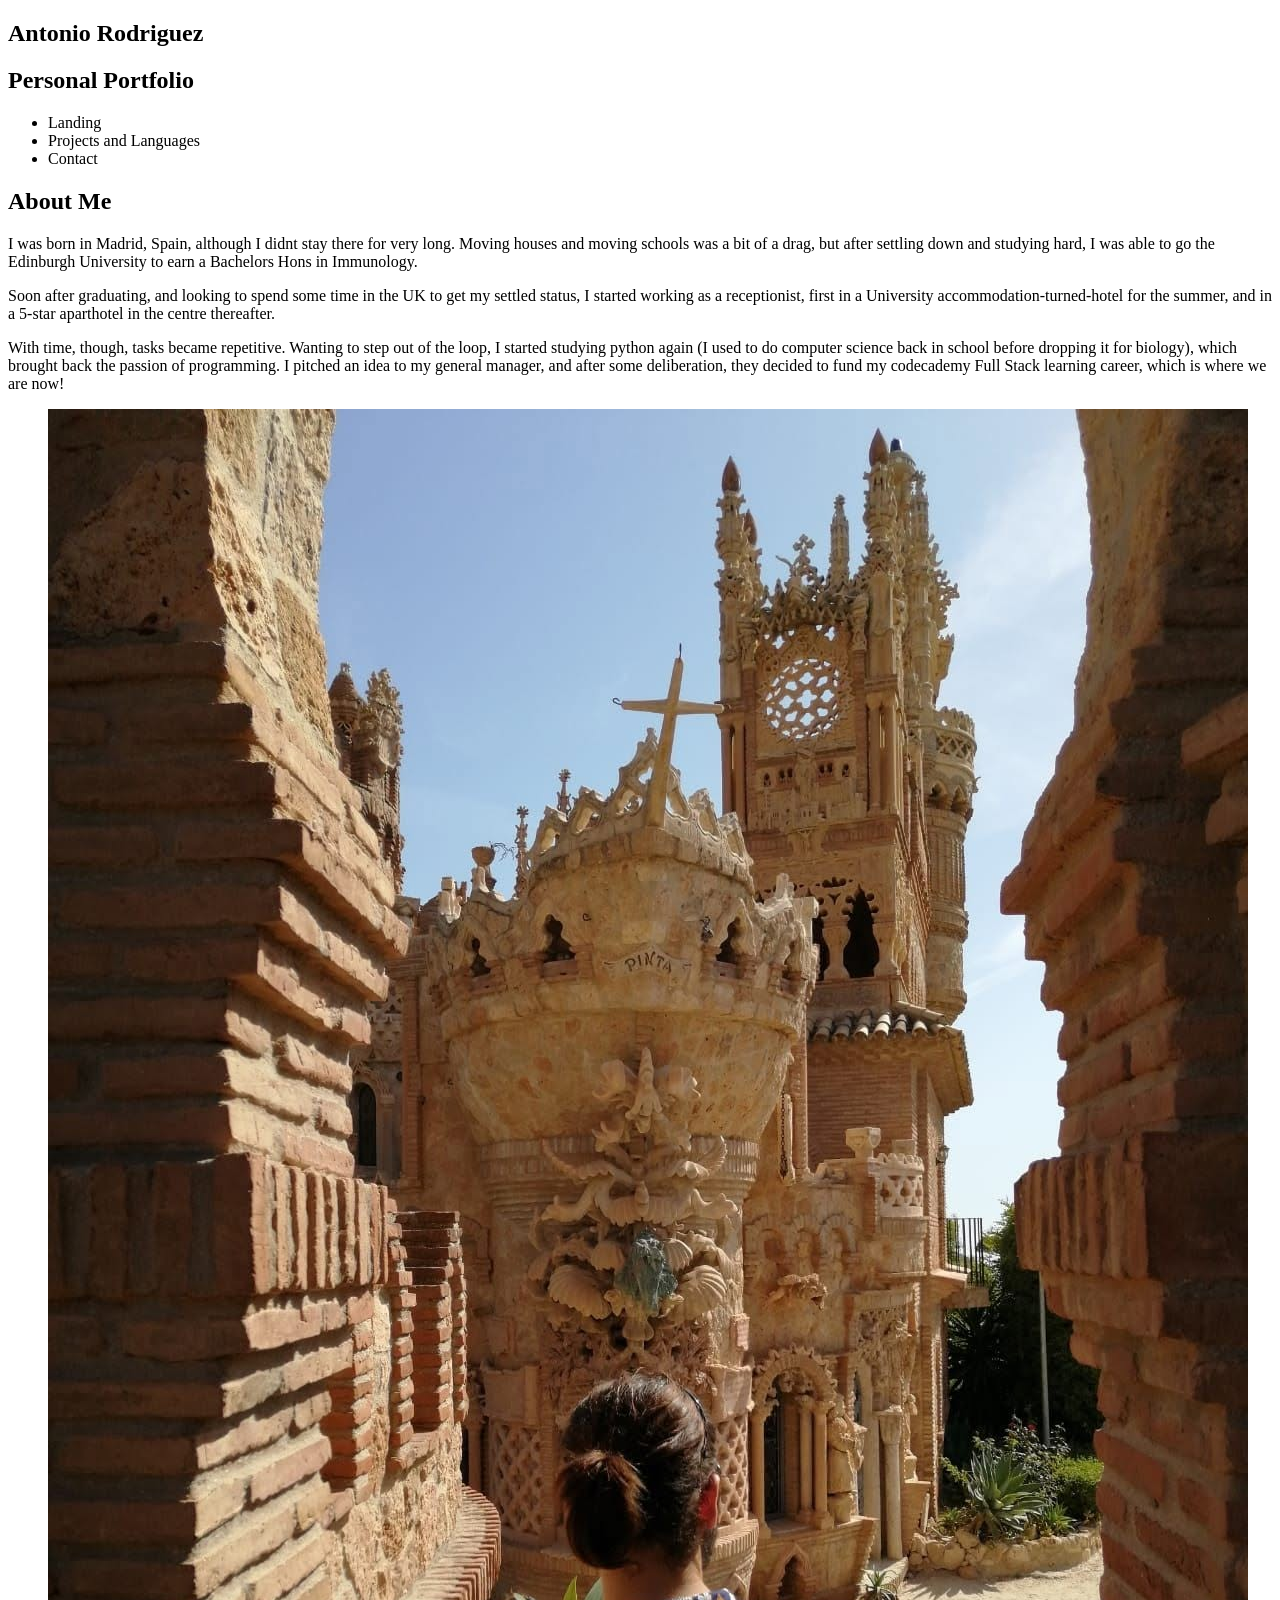
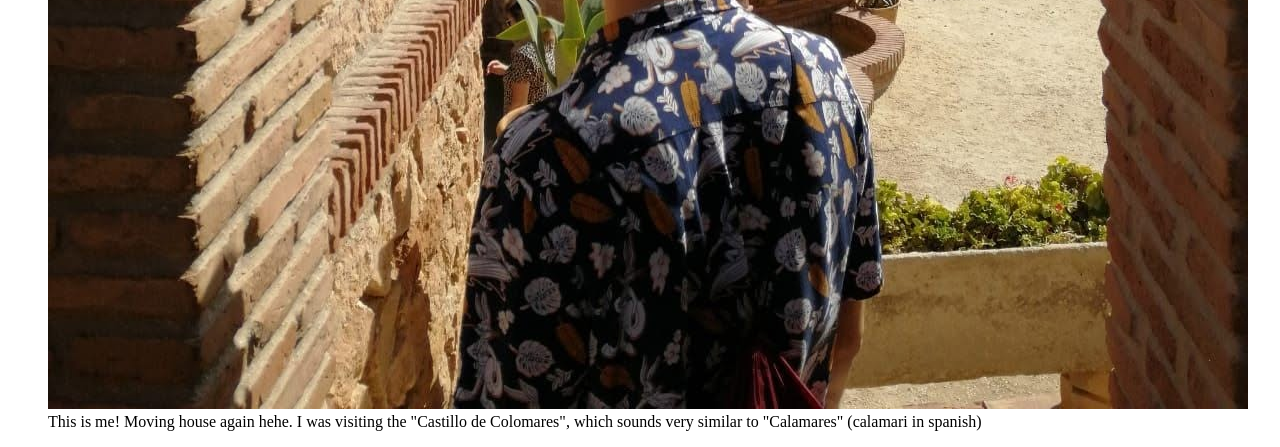
==== Landing/landing.html @ 5fea7073 "Add landing info and images + more files" ====
<!DOCTYPE html>
<html lang="en">
<head>
    <meta charset="UTF-8">
    <meta name="viewport" content="width=device-width, initial-scale=1.0">
    <title>Landing</title>
</head>
<body>
    <header>
        <section id="main_title">
            <h1>Antonio Rodriguez</h1>
            <h2>Personal Portfolio</h2>
        </section>
        <nav>
            <ul>
                <li>Landing</li>
                <li>Projects and Languages</li>
                <li>Contact</li>
            </ul>
        </nav>

    </header>

    <main>
        <section id="bio">
            <h2>About Me</h2>
            <p>I was born in Madrid, Spain, although I didnt stay there for very long. Moving houses and moving schools was a bit of a drag, but after settling down and studying hard, I was able to go the Edinburgh University to earn a Bachelors Hons in Immunology.</p>
            <p>Soon after graduating, and looking to spend some time in the UK to get my settled status, I started working as a receptionist, first in a University accommodation-turned-hotel for the summer, and in a 5-star aparthotel in the centre thereafter.</p>
            <p>With time, though, tasks became repetitive. Wanting to step out of the loop, I started studying python again (I used to do computer science back in school before dropping it for biology), which brought back the passion of programming. I pitched an idea to my general manager, and after some deliberation, they decided to fund my codecademy Full Stack learning career, which is where we are now!</p>
            <figure>
                <img src="../resources/images/profile.jpg" alt="photo of me in Malaga">
                <figcaption>This is me! Moving house again hehe. I was visiting the "Castillo de Colomares", which sounds very similar to "Calamares" (calamari in spanish)</figcaption>
            </figure>
        </section>
    </main>

</body>
</html>
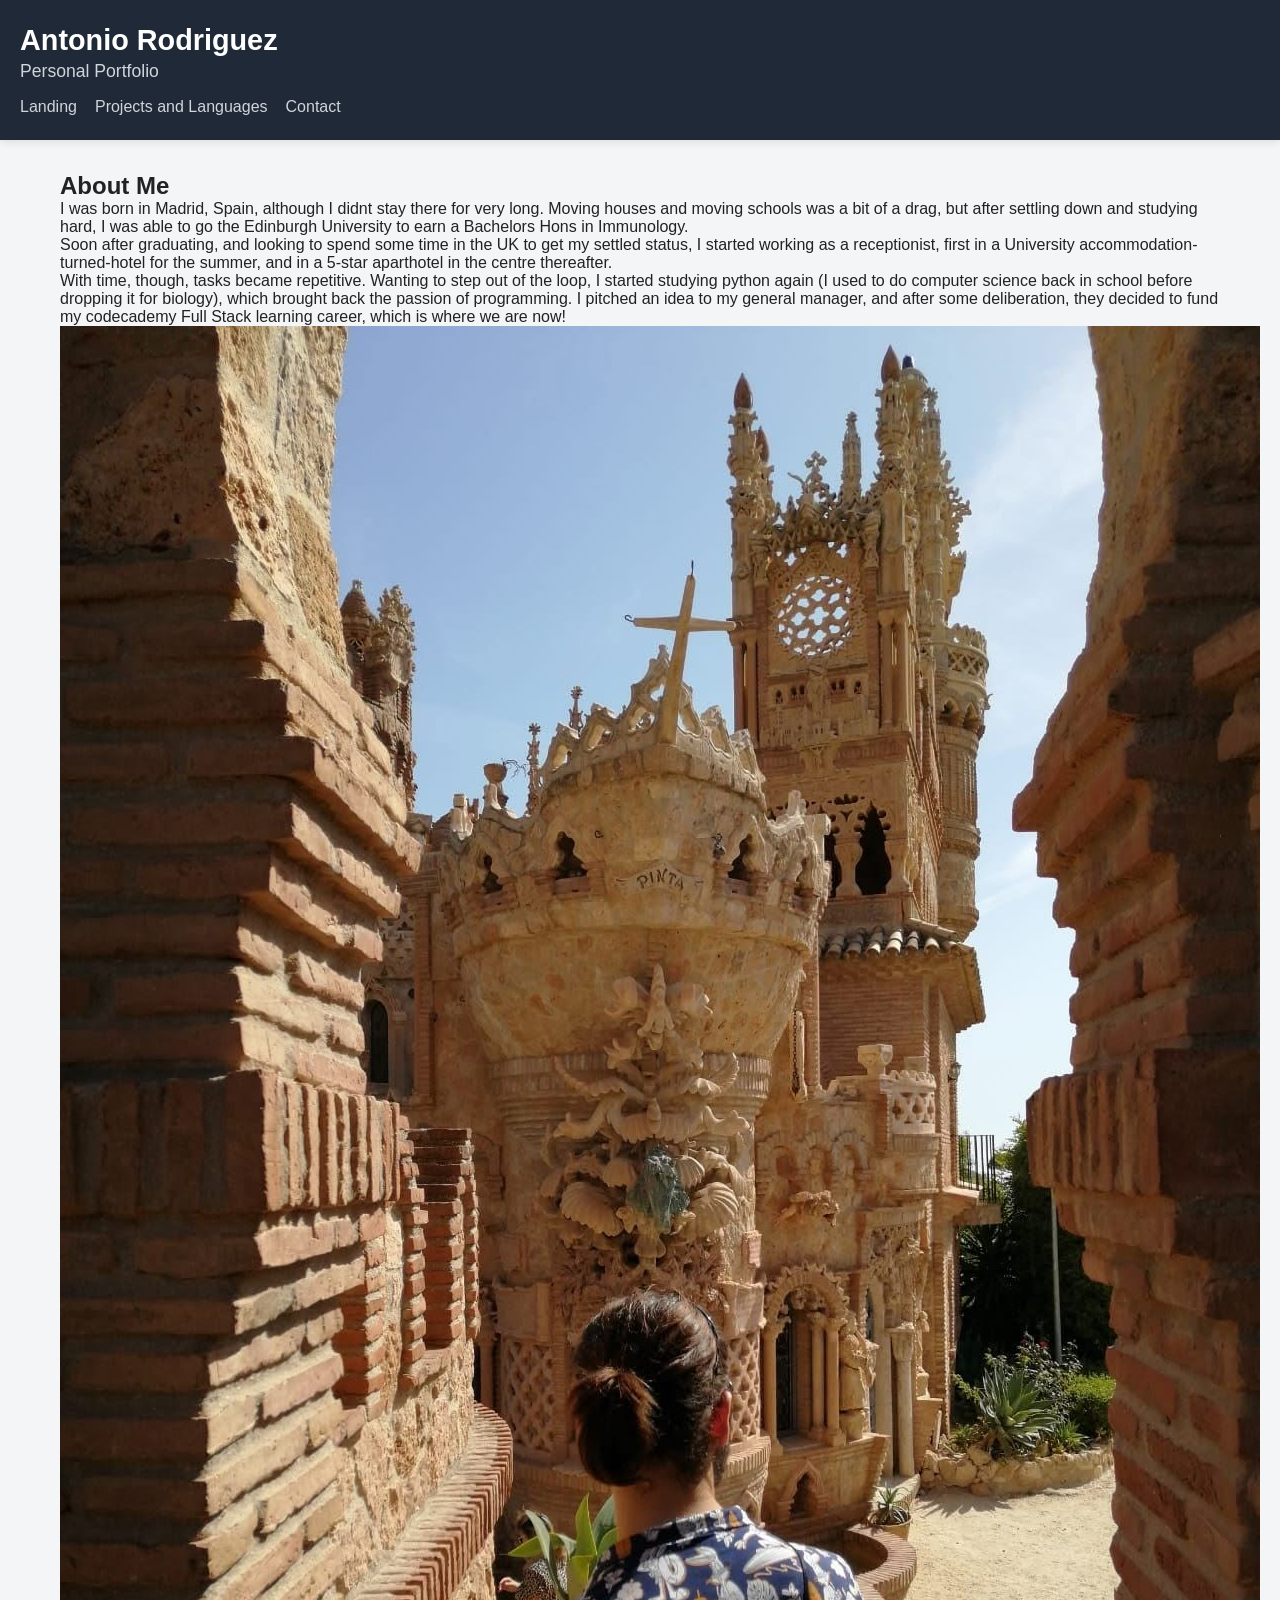
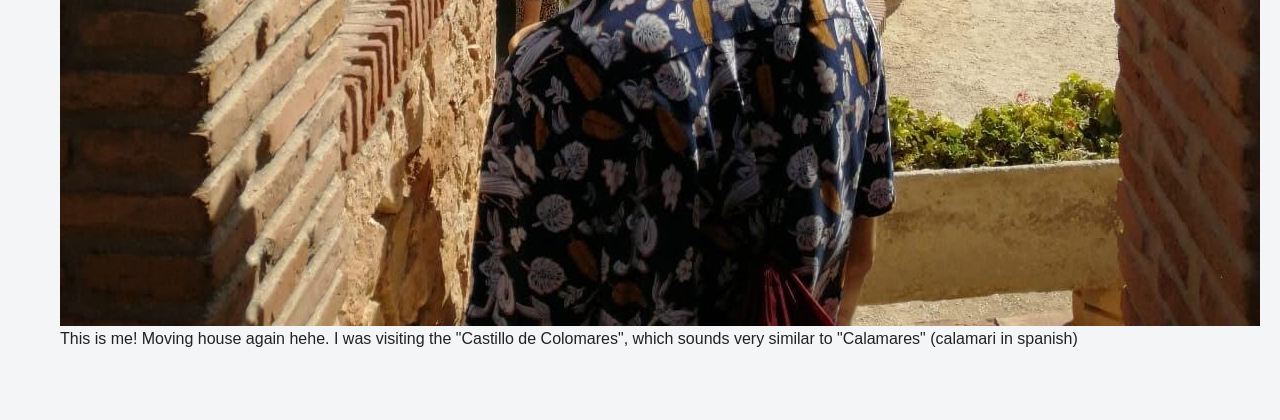
==== commit c877895a: "Add general styling" ====
--- a/Landing/landing.html
+++ b/Landing/landing.html
@@ -4,6 +4,7 @@
     <meta charset="UTF-8">
     <meta name="viewport" content="width=device-width, initial-scale=1.0">
     <title>Landing</title>
+    <link rel="stylesheet" href="../resources/styling/general.css">
 </head>
 <body>
     <header>
--- a/resources/styling/general.css
+++ b/resources/styling/general.css
@@ -0,0 +1,115 @@
+/* General Styles - Applied to All Pages */
+
+:root {
+    --primary-dark: #1f2937;
+    --text-light: #d1d5db;
+    --text-dark: #222;
+    --bg-light: #f4f5f7;
+    --white: #ffffff;
+}
+
+* {
+    margin: 0;
+    padding: 0;
+    box-sizing: border-box;
+}
+
+body {
+    font-family: Arial, sans-serif;
+    color: var(--text-dark);
+    background: var(--bg-light);
+}
+
+/* Header Styles */
+header {
+    background: var(--primary-dark);
+    color: var(--white);
+    padding: 24px 20px;
+    box-shadow: 0 2px 8px rgba(0, 0, 0, 0.1);
+}
+
+#main_title h1,
+#main_title h2 {
+    margin: 0;
+}
+
+#main_title h1 {
+    font-size: 1.8rem;
+    margin-bottom: 4px;
+}
+
+#main_title h2 {
+    font-size: 1.1rem;
+    font-weight: normal;
+    color: var(--text-light);
+}
+
+/* Navigation Bar */
+nav ul {
+    list-style: none;
+    display: flex;
+    gap: 18px;
+    padding: 0;
+    margin: 16px 0 0;
+}
+
+nav li {
+    color: var(--text-light);
+    cursor: pointer;
+    transition: color 0.3s ease;
+}
+
+nav li:hover {
+    color: var(--white);
+}
+
+/* Main Content */
+main {
+    max-width: 1200px;
+    margin: 32px auto;
+    padding: 0 20px 40px;
+}
+
+/* Responsive Design */
+@media (max-width: 768px) {
+    header {
+        padding: 18px 14px;
+    }
+
+    #main_title h1 {
+        font-size: 1.5rem;
+    }
+
+    #main_title h2 {
+        font-size: 0.95rem;
+    }
+
+    nav ul {
+        flex-wrap: wrap;
+        gap: 10px;
+    }
+
+    main {
+        margin: 24px auto;
+        padding: 0 14px 32px;
+    }
+}
+
+@media (max-width: 480px) {
+    header {
+        padding: 14px 10px;
+    }
+
+    #main_title h1 {
+        font-size: 1.3rem;
+    }
+
+    nav ul {
+        flex-direction: column;
+        gap: 8px;
+    }
+
+    nav li {
+        font-size: 0.9rem;
+    }
+}
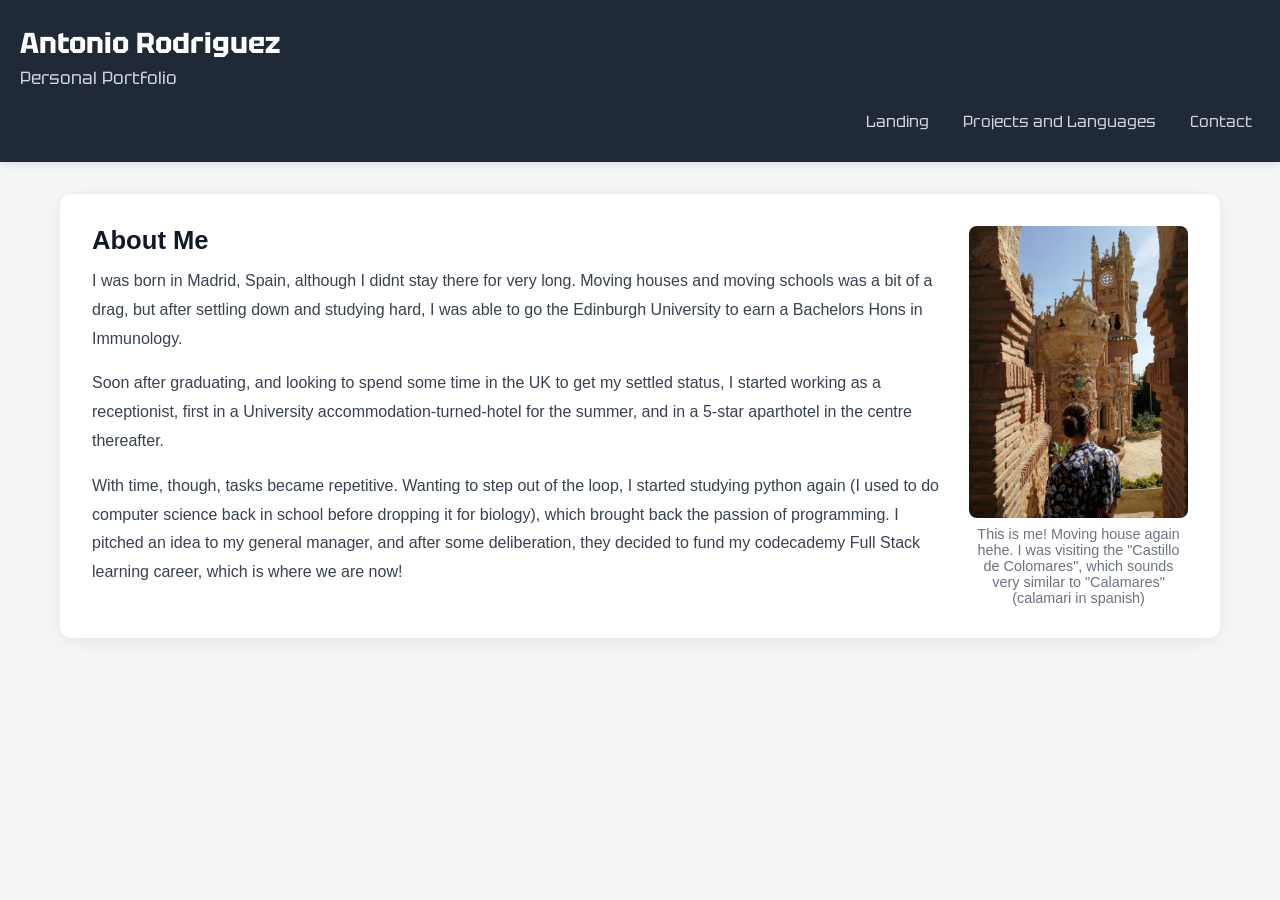
==== commit b31415b8: "Add styling to landing and general, and navigation" ====
--- a/Landing/landing.html
+++ b/Landing/landing.html
@@ -5,6 +5,10 @@
     <meta name="viewport" content="width=device-width, initial-scale=1.0">
     <title>Landing</title>
     <link rel="stylesheet" href="../resources/styling/general.css">
+    <link rel="stylesheet" href="../resources/styling/landing.css">
+    <link rel="preconnect" href="https://fonts.googleapis.com">
+    <link rel="preconnect" href="https://fonts.gstatic.com" crossorigin>
+    <link href="https://fonts.googleapis.com/css2?family=Tektur:wdth,wght@75..100,400..900&display=swap" rel="stylesheet">
 </head>
 <body>
     <header>
@@ -14,9 +18,9 @@
         </section>
         <nav>
             <ul>
-                <li>Landing</li>
-                <li>Projects and Languages</li>
-                <li>Contact</li>
+                <li><a href="landing.html">Landing</a></li>
+                <li><a href="../Page%201/projects%20and%20languages.html">Projects and Languages</a></li>
+                <li><a href="../Page%202/contact.html">Contact</a></li>
             </ul>
         </nav>
 
@@ -24,14 +28,19 @@
 
     <main>
         <section id="bio">
-            <h2>About Me</h2>
-            <p>I was born in Madrid, Spain, although I didnt stay there for very long. Moving houses and moving schools was a bit of a drag, but after settling down and studying hard, I was able to go the Edinburgh University to earn a Bachelors Hons in Immunology.</p>
-            <p>Soon after graduating, and looking to spend some time in the UK to get my settled status, I started working as a receptionist, first in a University accommodation-turned-hotel for the summer, and in a 5-star aparthotel in the centre thereafter.</p>
-            <p>With time, though, tasks became repetitive. Wanting to step out of the loop, I started studying python again (I used to do computer science back in school before dropping it for biology), which brought back the passion of programming. I pitched an idea to my general manager, and after some deliberation, they decided to fund my codecademy Full Stack learning career, which is where we are now!</p>
-            <figure>
-                <img src="../resources/images/profile.jpg" alt="photo of me in Malaga">
-                <figcaption>This is me! Moving house again hehe. I was visiting the "Castillo de Colomares", which sounds very similar to "Calamares" (calamari in spanish)</figcaption>
-            </figure>
+            <div class="bio-content">
+                <div class="bio-text">
+                    <h2>About Me</h2>
+                    <p>I was born in Madrid, Spain, although I didnt stay there for very long. Moving houses and moving schools was a bit of a drag, but after settling down and studying hard, I was able to go the Edinburgh University to earn a Bachelors Hons in Immunology.</p>
+                    <p>Soon after graduating, and looking to spend some time in the UK to get my settled status, I started working as a receptionist, first in a University accommodation-turned-hotel for the summer, and in a 5-star aparthotel in the centre thereafter.</p>
+                    <p>With time, though, tasks became repetitive. Wanting to step out of the loop, I started studying python again (I used to do computer science back in school before dropping it for biology), which brought back the passion of programming. I pitched an idea to my general manager, and after some deliberation, they decided to fund my codecademy Full Stack learning career, which is where we are now!</p>
+                </div>
+
+                <figure>
+                    <img src="../resources/images/profile.jpg" alt="photo of me in Malaga">
+                    <figcaption>This is me! Moving house again hehe. I was visiting the "Castillo de Colomares", which sounds very similar to "Calamares" (calamari in spanish)</figcaption>
+                </figure>
+            </div>
         </section>
     </main>
 
--- a/resources/styling/general.css
+++ b/resources/styling/general.css
@@ -31,11 +31,13 @@
 #main_title h1,
 #main_title h2 {
     margin: 0;
+    font-family: 'Tektur', sans-serif;
 }
 
 #main_title h1 {
     font-size: 1.8rem;
     margin-bottom: 4px;
+    font-weight: bold;
 }
 
 #main_title h2 {
@@ -51,6 +53,8 @@
     gap: 18px;
     padding: 0;
     margin: 16px 0 0;
+    font-family: 'Tektur', sans-serif;
+    justify-content: flex-end;
 }
 
 nav li {
@@ -61,6 +65,19 @@
 
 nav li:hover {
     color: var(--white);
+}
+
+/* Anchor styling inside nav */
+nav a {
+    color: inherit;
+    text-decoration: none;
+    padding: 6px 8px;
+    display: inline-block;
+}
+
+nav a:hover {
+    color: var(--white);
+    text-decoration: underline;
 }
 
 /* Main Content */
--- a/resources/styling/landing.css
+++ b/resources/styling/landing.css
@@ -0,0 +1,61 @@
+/* Landing page specific styles */
+
+#bio {
+    background: var(--white);
+    border-radius: 12px;
+    padding: 32px;
+    box-shadow: 0 4px 16px rgba(0, 0, 0, 0.06);
+}
+
+.bio-content {
+    display: flex;
+    gap: 24px;
+    align-items: flex-start;
+}
+
+.bio-text {
+    flex: 1 1 auto;
+}
+
+.bio-text h2 {
+    margin: 0 0 12px;
+    font-size: 1.6rem;
+    color: #111827;
+}
+
+.bio-text p {
+    margin: 0 0 16px;
+    line-height: 1.8;
+    color: #374151;
+}
+
+#bio figure {
+    margin: 0;
+    width: 720px;
+    align-self: start;
+}
+
+#bio img {
+    width: 100%;
+    height: auto;
+    border-radius: 8px;
+    display: block;
+}
+
+#bio figcaption {
+    margin-top: 8px;
+    font-size: 0.9rem;
+    color: #6b7280;
+    text-align: center;
+}
+
+@media (max-width: 768px) {
+    .bio-content {
+        flex-direction: column;
+    }
+
+    #bio img {
+        max-width: 260px;
+        margin: 12px auto 0;
+    }
+}
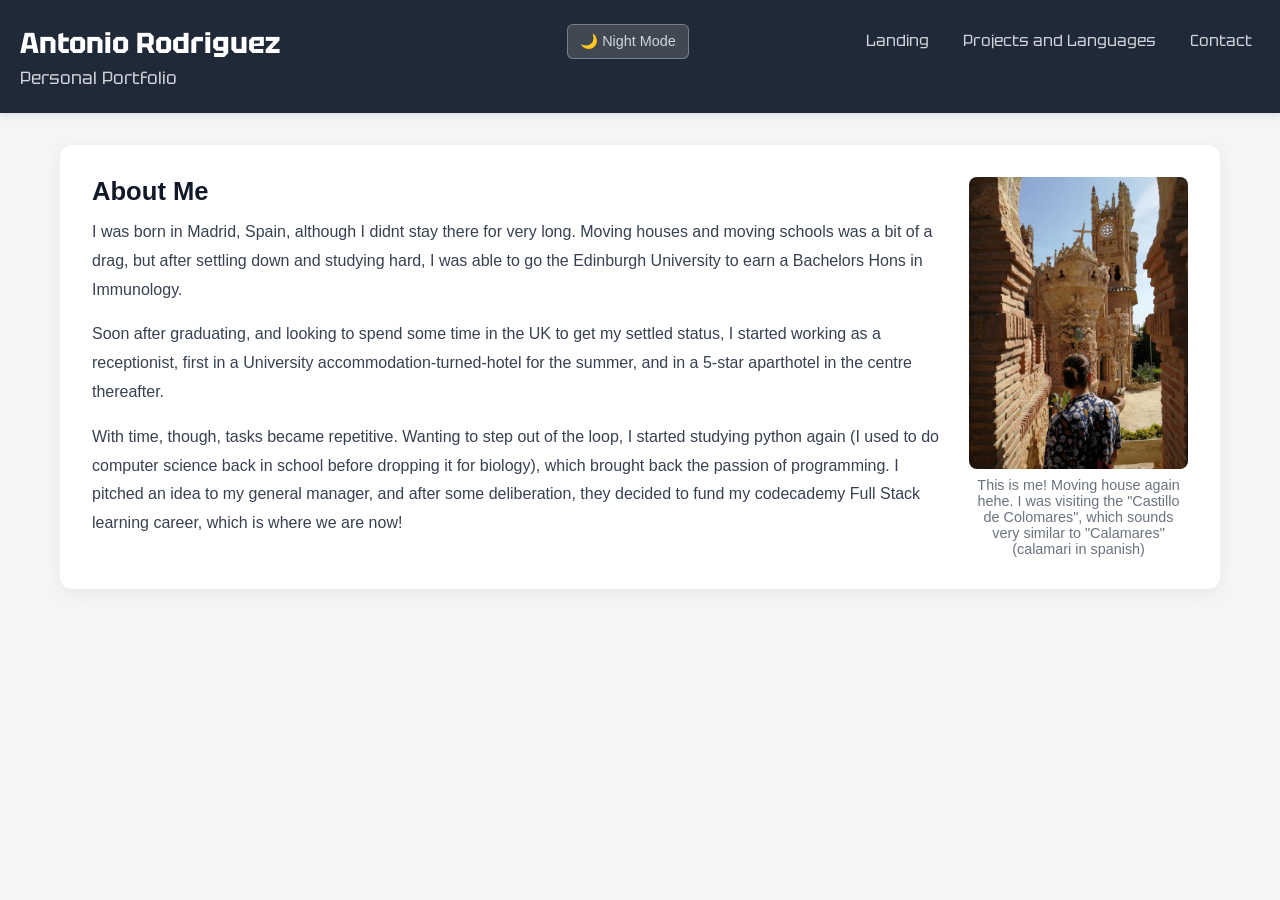
==== commit 9d349cdf: "Add night mode" ====
--- a/Landing/landing.html
+++ b/Landing/landing.html
@@ -6,6 +6,7 @@
     <title>Landing</title>
     <link rel="stylesheet" href="../resources/styling/general.css">
     <link rel="stylesheet" href="../resources/styling/landing.css">
+    <script defer src="../nightmode.js"></script>
     <link rel="preconnect" href="https://fonts.googleapis.com">
     <link rel="preconnect" href="https://fonts.gstatic.com" crossorigin>
     <link href="https://fonts.googleapis.com/css2?family=Tektur:wdth,wght@75..100,400..900&display=swap" rel="stylesheet">
@@ -16,6 +17,7 @@
             <h1>Antonio Rodriguez</h1>
             <h2>Personal Portfolio</h2>
         </section>
+        <button id="night-mode-btn">🌙 Night Mode</button>
         <nav>
             <ul>
                 <li><a href="landing.html">Landing</a></li>
--- a/resources/styling/general.css
+++ b/resources/styling/general.css
@@ -8,6 +8,14 @@
     --white: #ffffff;
 }
 
+body.night-mode {
+    --primary-dark: #0f172a;
+    --text-light: #e0e7ff;
+    --text-dark: #ffffff;
+    --bg-light: #0f172a;
+    --white: #1e293b;
+}
+
 * {
     margin: 0;
     padding: 0;
@@ -18,6 +26,7 @@
     font-family: Arial, sans-serif;
     color: var(--text-dark);
     background: var(--bg-light);
+    transition: color 0.3s ease, background-color 0.3s ease;
 }
 
 /* Header Styles */
@@ -26,6 +35,14 @@
     color: var(--white);
     padding: 24px 20px;
     box-shadow: 0 2px 8px rgba(0, 0, 0, 0.1);
+    display: flex;
+    justify-content: space-between;
+    align-items: flex-start;
+    transition: background-color 0.3s ease;
+}
+
+#main_title {
+    flex: 1;
 }
 
 #main_title h1,
@@ -47,14 +64,20 @@
 }
 
 /* Navigation Bar */
+nav {
+    flex: 1;
+    display: flex;
+    justify-content: flex-end;
+    margin-left: 24px;
+}
+
 nav ul {
     list-style: none;
     display: flex;
     gap: 18px;
     padding: 0;
-    margin: 16px 0 0;
+    margin: 0;
     font-family: 'Tektur', sans-serif;
-    justify-content: flex-end;
 }
 
 nav li {
@@ -80,6 +103,77 @@
     text-decoration: underline;
 }
 
+/* Night Mode Button */
+#night-mode-btn {
+    background: rgba(255, 255, 255, 0.15);
+    border: 1px solid rgba(255, 255, 255, 0.3);
+    color: var(--text-light);
+    padding: 8px 12px;
+    border-radius: 6px;
+    cursor: pointer;
+    font-size: 0.9rem;
+    transition: all 0.3s ease;
+    white-space: nowrap;
+    font-family: inherit;
+}
+
+#night-mode-btn:hover {
+    background: rgba(255, 255, 255, 0.25);
+    color: var(--white);
+}
+
+body.night-mode #night-mode-btn {
+    background: rgba(255, 255, 255, 0.1);
+    border: 1px solid rgba(255, 255, 255, 0.2);
+    color: #e0e7ff;
+}
+
+body.night-mode #night-mode-btn:hover {
+    background: rgba(255, 255, 255, 0.2);
+    color: #ffffff;
+}
+
+body.night-mode {
+    color: #ffffff;
+    background: #0b1224;
+}
+
+body.night-mode header,
+body.night-mode .card,
+body.night-mode .contact-info,
+body.night-mode #bio,
+body.night-mode .language-grid,
+body.night-mode .project-grid {
+    background: #111827;
+}
+
+body.night-mode nav li,
+body.night-mode nav a,
+body.night-mode h1,
+body.night-mode h2,
+body.night-mode h3,
+body.night-mode p,
+body.night-mode .project-description,
+body.night-mode .project-languages,
+body.night-mode .language,
+body.night-mode .contact-info p,
+body.night-mode .contact-info em {
+    color: #ffffff;
+}
+
+body.night-mode .language {
+    background: #1f2937;
+    color: #cbd5e1;
+}
+
+body.night-mode .card {
+    box-shadow: 0 8px 24px rgba(0, 0, 0, 0.3);
+}
+
+body.night-mode #main_title h2 {
+    color: #cbd5e1;
+}
+
 /* Main Content */
 main {
     max-width: 1200px;
@@ -91,6 +185,13 @@
 @media (max-width: 768px) {
     header {
         padding: 18px 14px;
+        flex-wrap: wrap;
+        gap: 12px;
+    }
+
+    #main_title {
+        width: 100%;
+        flex-basis: 100%;
     }
 
     #main_title h1 {
@@ -99,6 +200,17 @@
 
     #main_title h2 {
         font-size: 0.95rem;
+    }
+
+    #night-mode-btn {
+        padding: 6px 10px;
+        font-size: 0.85rem;
+    }
+
+    nav {
+        width: 100%;
+        flex-basis: 100%;
+        margin-left: 0;
     }
 
     nav ul {
@@ -115,10 +227,16 @@
 @media (max-width: 480px) {
     header {
         padding: 14px 10px;
+        gap: 8px;
     }
 
     #main_title h1 {
         font-size: 1.3rem;
+    }
+
+    #night-mode-btn {
+        padding: 5px 8px;
+        font-size: 0.8rem;
     }
 
     nav ul {
